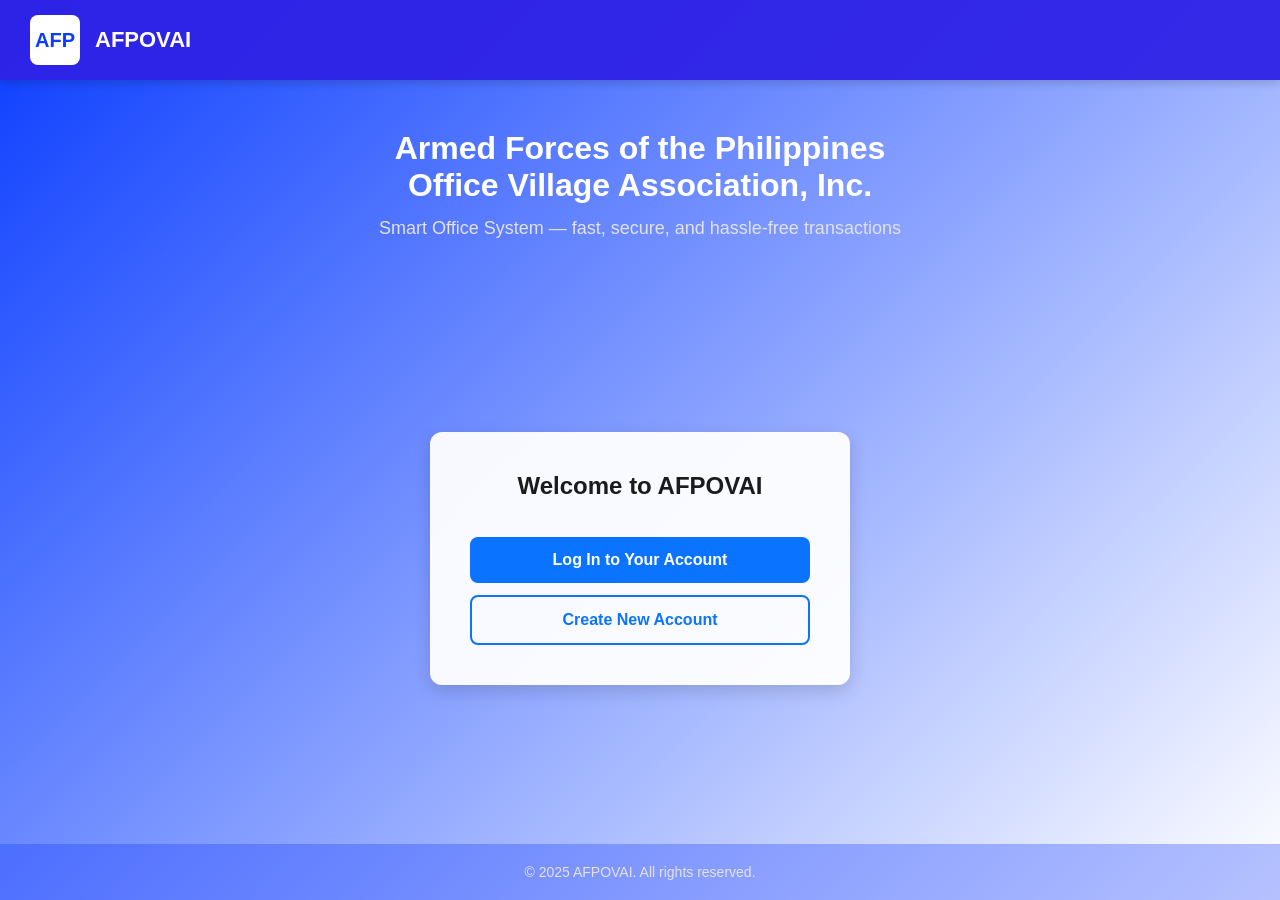
==== public/index.html @ 3f11084f "Normalize line endings" ====
<!DOCTYPE html>
<html lang="en">
<head>
    <meta charset="UTF-8">
    <meta name="google-site-verification" content="zcs-nHZfHK3oX1FmL5ew5ODEdId7ntpX0rqduefnk8c" />
    <meta name="viewport" content="width=device-width, initial-scale=1.0">
    <meta http-equiv="X-UA-Compatible" content="IE=edge">
    <title>AFPOVAI - Armed Forces of the Philippines Office Village Association</title>
    <meta name="description" content="AFP Office Village Association - Smart Office System for fast, secure, and hassle-free transactions">

    <style>
        /* Global Page Style */
        * {
            margin: 0;
            padding: 0;
            box-sizing: border-box;
        }

        body {
            font-family: Arial, sans-serif;
            background: linear-gradient(135deg, #0a3dff, #ffffff);
            margin: 0;
            display: flex;
            flex-direction: column;
            min-height: 100vh;
            color: #ffffff;
        }

        /* Top Navigation Bar */
        .top-bar {
            background: rgba(47, 34, 230, 0.95);
            padding: 15px 30px;
            display: flex;
            align-items: center;
            gap: 15px;
            box-shadow: 0 2px 10px rgba(0, 0, 0, 0.2);
        }

        .logo {
            width: 50px;
            height: 50px;
            background: #ffffff;
            border-radius: 8px;
            display: flex;
            align-items: center;
            justify-content: center;
            font-weight: bold;
            color: #0a3dff;
            font-size: 20px;
        }

        .top-bar h1 {
            font-size: 22px;
            font-weight: bold;
            color: #ffffff;
        }

        /* Header */
        header {
            text-align: center;
            padding: 50px 20px 30px 20px;
        }

        header h2 {
            margin: 0 0 10px 0;
            font-size: 32px;
            font-weight: bold;
            color: #ffffff;
        }

        header p {
            font-size: 18px;
            color: #e2e2e2;
            max-width: 600px;
            margin: 0 auto;
            line-height: 1.6;
        }

        /* Main Content */
        main {
            flex: 1;
            display: flex;
            justify-content: center;
            align-items: center;
            padding: 20px;
        }

        .auth-container {
            background: rgba(255, 255, 255, 0.95);
            padding: 40px;
            width: 100%;
            max-width: 420px;
            border-radius: 12px;
            text-align: center;
            box-shadow: 0 6px 18px rgba(0,0,0,0.15);
        }

        .auth-container h3 {
            margin-bottom: 25px;
            color: #1b1b1b;
            font-size: 24px;
            font-weight: bold;
        }

        /* Buttons */
        .btn {
            width: 100%;
            padding: 14px;
            border: none;
            background: #0a73ff;
            color: #fff;
            font-size: 16px;
            border-radius: 8px;
            cursor: pointer;
            margin-top: 12px;
            font-weight: bold;
            transition: 0.25s;
        }

        .btn:hover {
            background: #084ed1;
            transform: translateY(-2px);
            box-shadow: 0 4px 12px rgba(10, 115, 255, 0.3);
        }

        /* Outline Button */
        .btn-outline {
            background: transparent;
            border: 2px solid #0a73ff;
            color: #0a73ff;
        }

        .btn-outline:hover {
            background: rgba(10, 115, 255, 0.1);
            transform: translateY(-2px);
        }

        /* Footer */
        footer {
            text-align: center;
            padding: 20px 10px;
            font-size: 14px;
            color: #e2e2e2;
            background: rgba(10, 51, 255, 0.3);
        }

        /* Responsive Design */
        @media (max-width: 768px) {
            .top-bar {
                padding: 12px 20px;
            }

            .top-bar h1 {
                font-size: 18px;
            }

            .logo {
                width: 40px;
                height: 40px;
                font-size: 16px;
            }

            header h2 {
                font-size: 26px;
            }

            header p {
                font-size: 16px;
            }

            .auth-container {
                padding: 30px 20px;
            }
        }
    </style>
</head>
<body>

    <!-- Top Navigation Bar -->
    <div class="top-bar">
        <div class="logo">AFP</div>
        <h1>AFPOVAI</h1>
    </div>

    <!-- Header Section -->
    <header>
        <h2>Armed Forces of the Philippines<br>Office Village Association, Inc.</h2>
        <p>Smart Office System — fast, secure, and hassle-free transactions</p>
    </header>

    <!-- Main Content -->
    <main>
        <div class="auth-container">
            <h3>Welcome to AFPOVAI</h3>

            <button id="loginBtn" class="btn">Log In to Your Account</button>
            <button id="signupBtn" class="btn btn-outline">Create New Account</button>
        </div>
    </main>

    <!-- Footer -->
    <footer>
        <p>&copy; 2025 AFPOVAI. All rights reserved.</p>
    </footer>

    <!-- Navigation Script -->
    <script>
        // Button Navigation
        document.getElementById("loginBtn").addEventListener("click", () => {
            window.location.href = "/login.html"; 
        });

        document.getElementById("signupBtn").addEventListener("click", () => {
            window.location.href = "/signup.html"; 
        });
    </script>

</body>
</html>
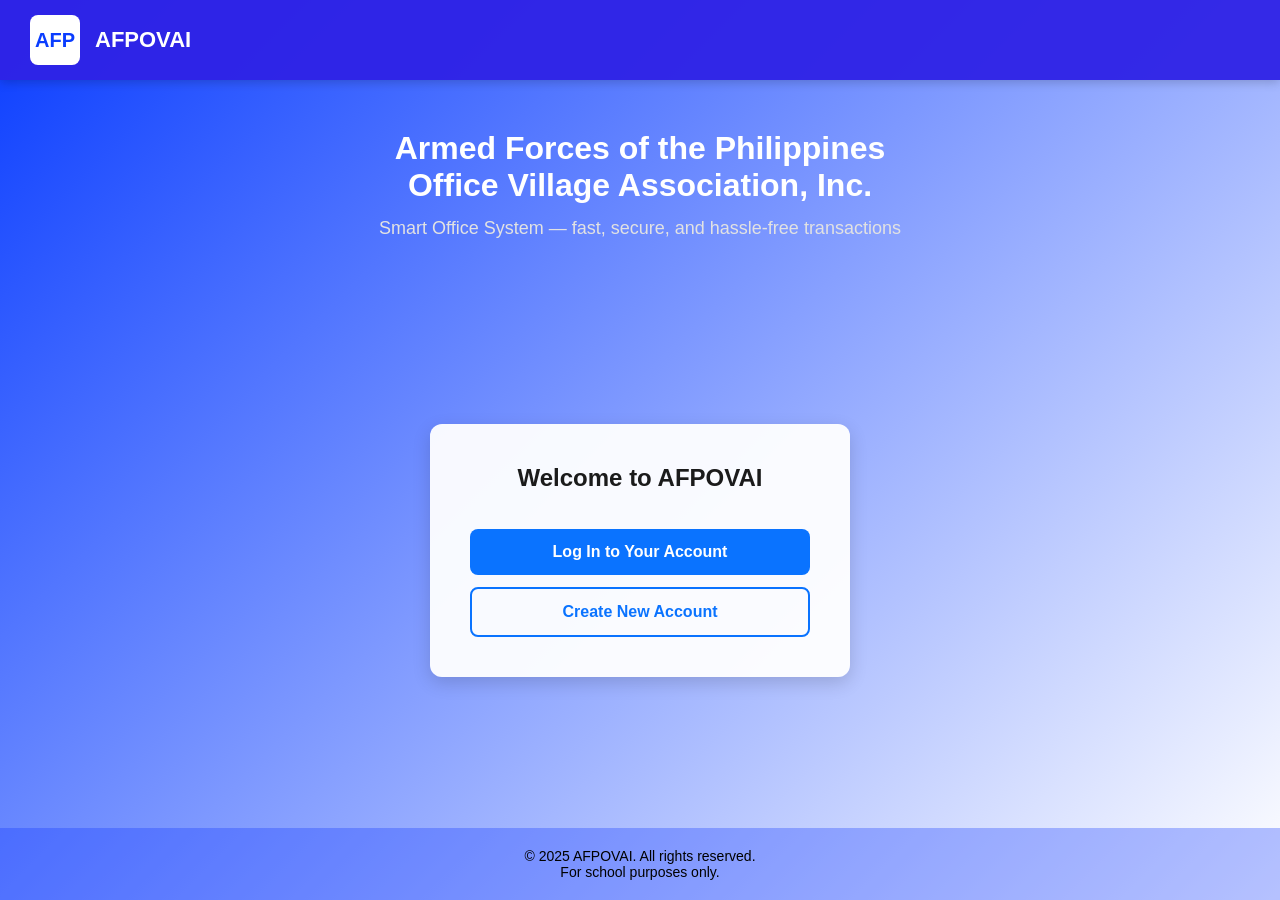
==== commit b7c9404e: "Commit" ====
--- a/public/index.html
+++ b/public/index.html
@@ -140,7 +140,7 @@
             text-align: center;
             padding: 20px 10px;
             font-size: 14px;
-            color: #e2e2e2;
+            color: #000000;
             background: rgba(10, 51, 255, 0.3);
         }
 
@@ -200,7 +200,7 @@
 
     <!-- Footer -->
     <footer>
-        <p>&copy; 2025 AFPOVAI. All rights reserved.</p>
+        <p>&copy; 2025 AFPOVAI. All rights reserved.<br> For school purposes only.</p>
     </footer>
 
     <!-- Navigation Script -->
